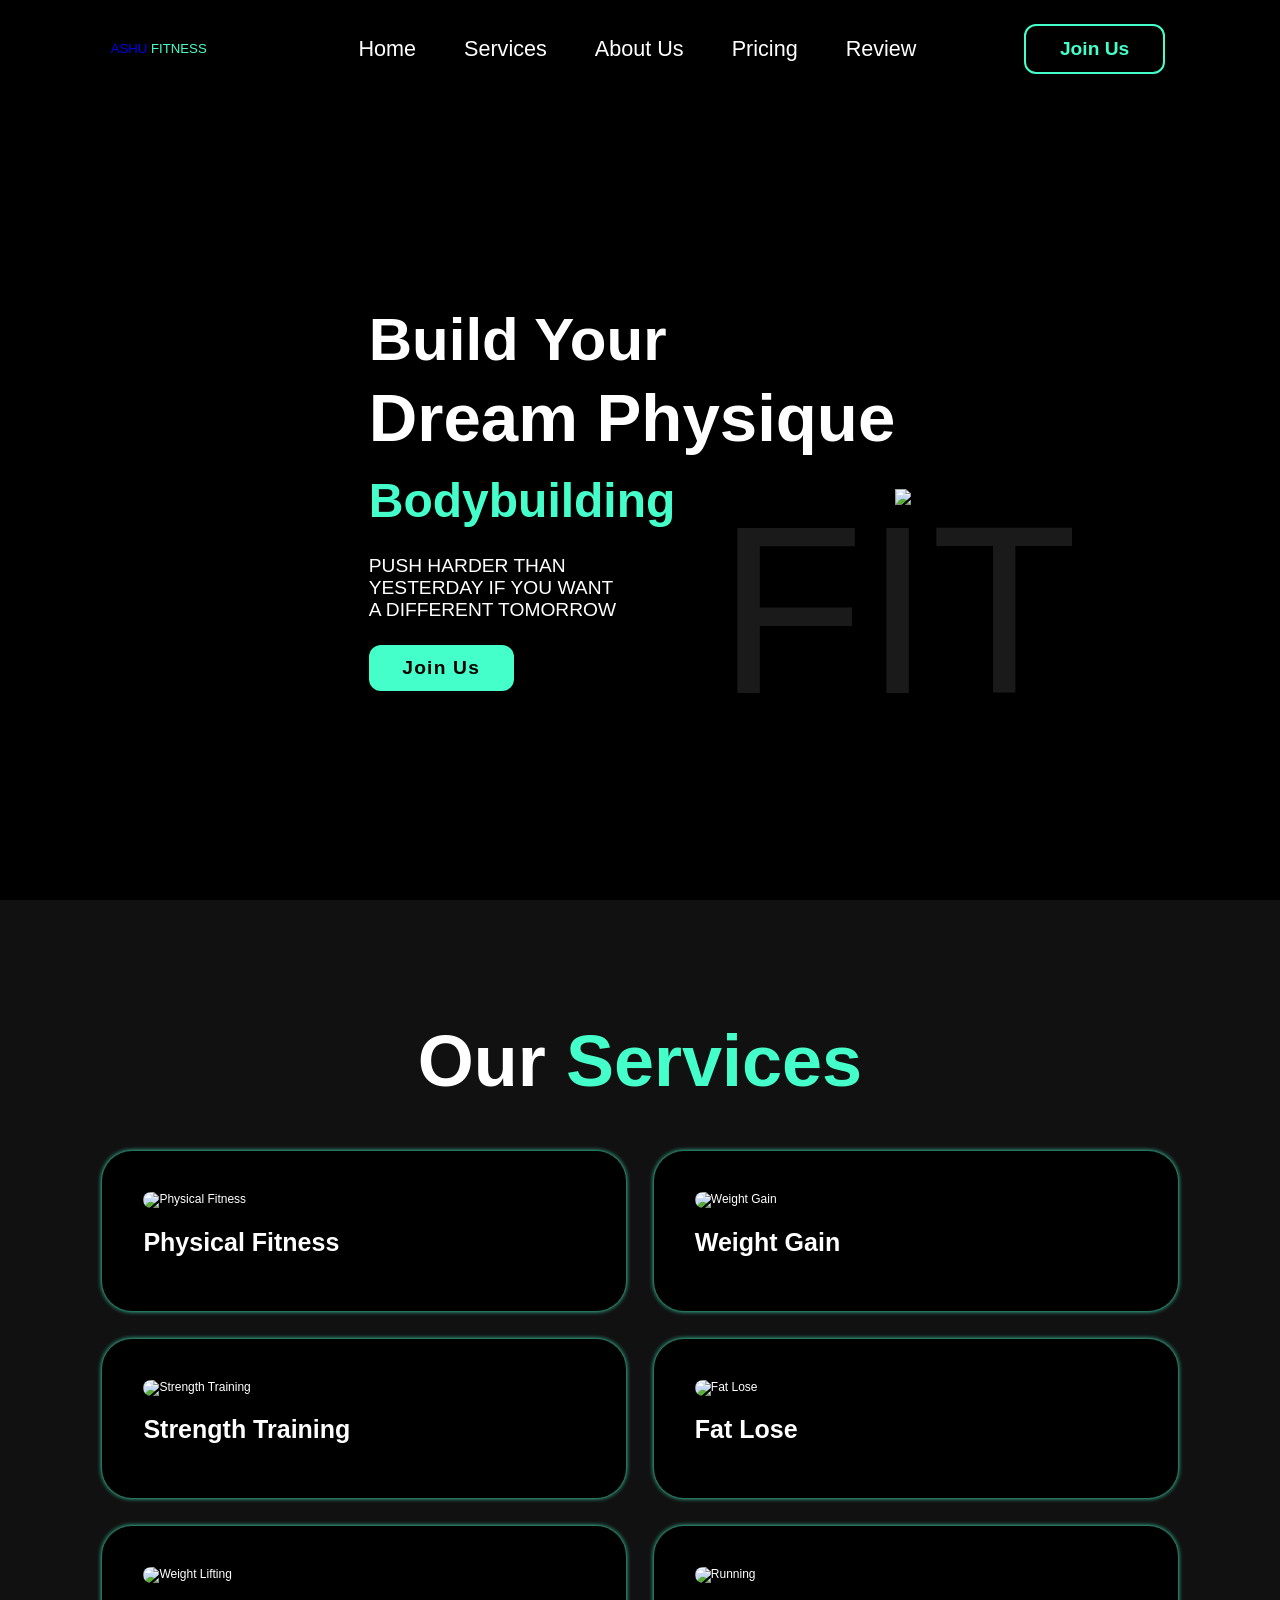
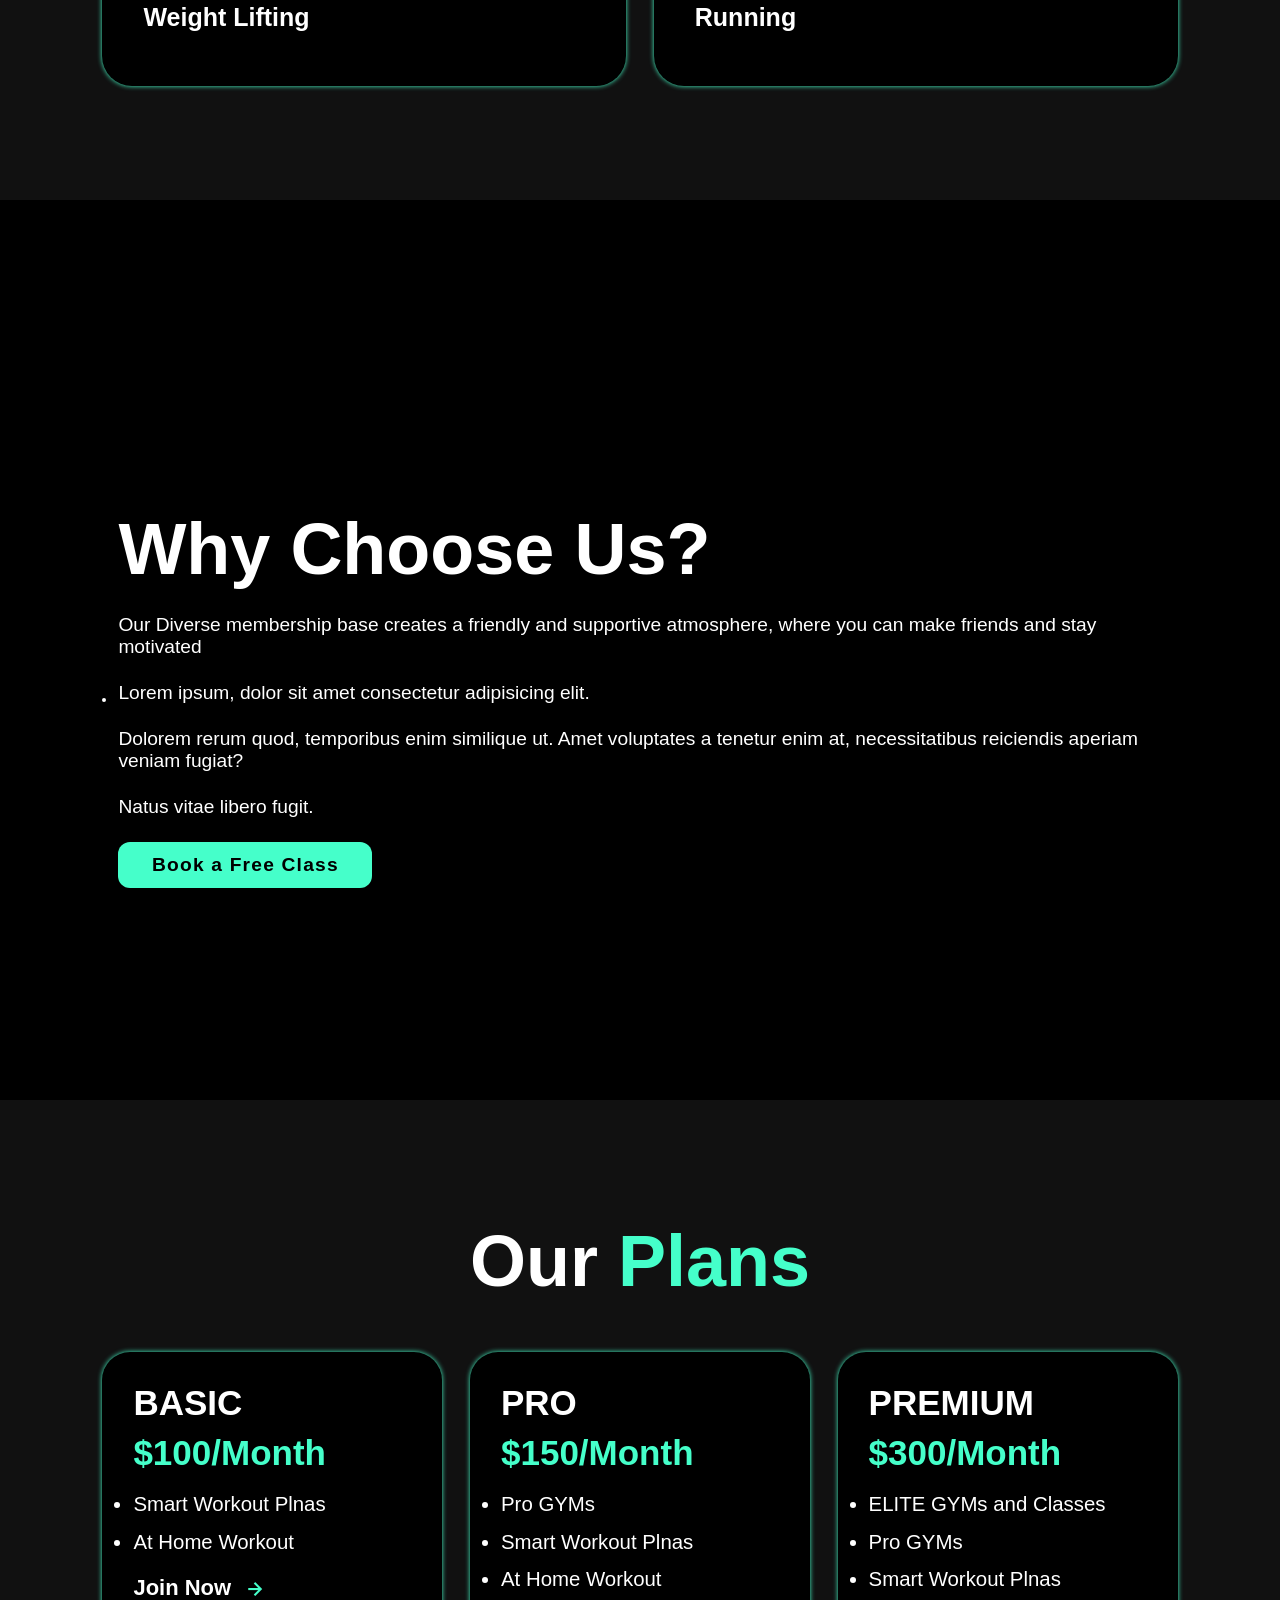
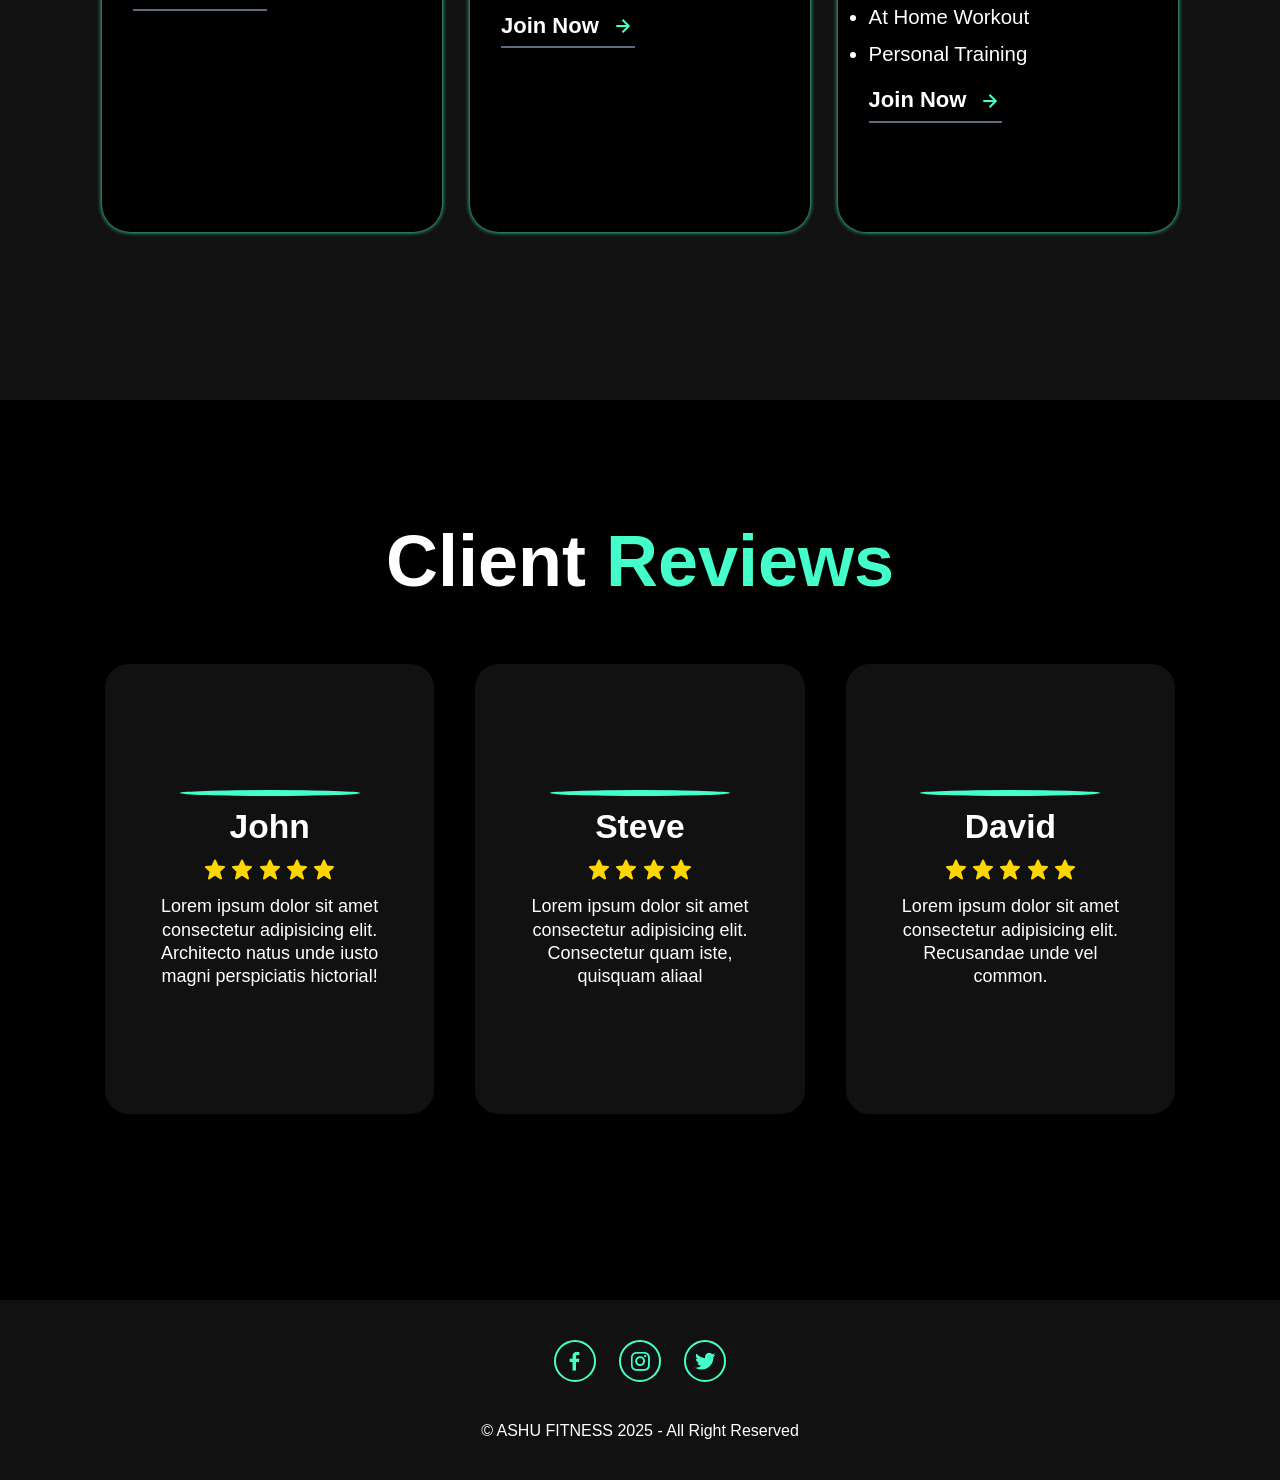
==== index.html @ d411f867 "Add files via upload" ====
<!DOCTYPE html>
<html lang="en">
<head>
  <meta charset="UTF-8">
  <meta name="viewport" content="width=device-width, initial-scale=1.0">
  <link rel="stylesheet" href="https://unpkg.com/aos@next/dist/aos.css" />
  <link href='https://unpkg.com/boxicons@2.1.4/css/boxicons.min.css' rel='stylesheet'>
  <link rel="stylesheet" href="style.css">
  <title>ASHU FITNESS</title>
</head>
<body>
  
    <!-- Header Section Code -->

    <header>

      <a href="home" class="logo">ASHU <span>FITNESS</span></a>

      <div class='bx bx-menu' id="menu-icon"></div>

        <ul class="navbar">
            <li><a href="#home">Home</a></li>
            <li><a href="#services">Services</a></li>
            <li><a href="#about">About Us</a></li>
            <li><a href="plans">Pricing</a></li>
            <li><a href="review">Review</a></li>
              
        </ul>

        <div class="top-btn">
           <a href="#" class="nav-btn">Join Us</a>
        </div>
    </header>

    <!-- Home Section Code-->

    <section class="home" id="home">
        <div class="home-content" data-aos="zoom-in">

            <h3>Build Your</h3>
            <h1>Dream Physique</h1>
            <h3><span class="multiple-text">Bodybuilding</span></h3>

            <p>PUSH HARDER THAN <br>
              YESTERDAY IF YOU WANT <br>
              A DIFFERENT TOMORROW </p>

            <a href="#" class="btn">Join Us</a>

        </div>

        <div class="home-img" data-aos="zoom-in">
          <img src="https://wallpapercave.com/wp/wp2561121.jpg">
        </div>
          
    </section>

    <!--Services Section Code-->

    <section class="services" id="services">
      <h2 class="heading" data-aos="zoom-in-down">Our <span>Services</span></h2>
    
      <div class="services-content" data-aos="zoom-up">
        
        <div class="row">
          <img src="https://hips.hearstapps.com/hmg-prod/images/bare-chested-man-is-working-out-with-dumbells-royalty-free-image-1734455687.pjpeg" alt="Physical Fitness">
          <h4>Physical Fitness</h4>
        </div>
    
        <div class="row">
          <img src="https://cdn.muscleandstrength.com/sites/default/files/field/feature-wide-image/workout/gain_mass_fast_-_1000x500_0.jpg" alt="Weight Gain">
          <h4>Weight Gain</h4>
        </div>

        <div class="row">
          <img src="https://www.ruggedmotorbikejeans.com/cdn/shop/articles/strength-training_large.jpg?v=1730814041" alt="Strength Training">
          <h4>Strength Training</h4>
        </div>
    
        <div class="row">
          <img src="https://hips.hearstapps.com/hmg-prod/images/increasing-back-shoulder-and-arm-strength-royalty-free-image-1660141443.jpg?resize=980:*" alt="Fat Lose">
          <h4>Fat Lose</h4>
        </div>
    
        <div class="row">
          <img src="https://encrypted-tbn0.gstatic.com/images?q=tbn:ANd9GcTGh__Cz9ZplWIttAQU2HhsGGrxpNXq4w3zRg&s" alt="Weight Lifting">
          <h4>Weight Lifting</h4>
        </div>
    
        <div class="row">
          <img src="https://t3.ftcdn.net/jpg/11/17/92/20/240_F_1117922054_onOCKeHMlmUGKUFQ7pZeaUsiX5RfbTon.jpg" alt="Running">
          <h4>Running</h4>
        </div>
    
      </div>

    </section>

    <!--About Section Code-->

    <section class="about" id="about">
        <div class="about-img" data-aos="zoom-down">
            <img src="https://c4.wallpaperflare.com/wallpaper/199/924/33/muscle-muscle-bodybuilding-press-wallpaper-preview.jpg" alt="">
        </div>

        <div class="about-content" data-aos="zoom-in-up">
            <h2 class="heading">Why Choose Us?</h2>

            <p>Our Diverse membership base creates a friendly and supportive atmosphere, where you can make 
              friends and stay motivated</p>
            <p>Lorem ipsum, dolor sit amet consectetur adipisicing elit.</p>
            <p>Dolorem rerum quod, temporibus enim similique ut. Amet voluptates a tenetur enim at, necessitatibus reiciendis aperiam veniam fugiat?</p>
            <p>Natus vitae libero fugit.</p>

            <a href="#" class="btn">Book a Free Class</a>
        </div>
    </section>

    <!--Pricing Section Code-->

    <section class="plans" id="plans">
         <h2 class="heading" data-aos="zoom-down">Our <span>Plans</span></h2>

         <div class="plans-content" data-aos="zoom-up">

            <div class="box">
                <h3>BASIC</h3>
                <h2><span>$100/Month</span></h2>
            <ul>
                  <li>Smart Workout Plnas</li>
                  <li>At Home Workout</li>
            </ul>
              <a href="#">
                  Join Now
                  <i class='bx bx-right-arrow-alt'></i>    
              </a>
             
         </div>

         <div class="box">
          <h3>PRO</h3>
          <h2><span>$150/Month</span></h2>
          <ul>
               <li>Pro GYMs</li>
               <li>Smart Workout Plnas</li>
               <li>At Home Workout</li>
           </ul>
           <a href="#">
               Join Now
               <i class='bx bx-right-arrow-alt'></i>    
           </a>
          
      </div>

      <div class="box">
        <h3>PREMIUM</h3>
        <h2><span>$300/Month</span></h2>
        <ul>
             <li>ELITE GYMs and Classes</li>
             <li>Pro GYMs</li>
             <li>Smart Workout Plnas</li>
             <li>At Home Workout</li>
             <li>Personal Training</li>
         </ul>
         <a href="#">
             Join Now
             <i class='bx bx-right-arrow-alt'></i>    
         </a>
        
    </div>
    </section>

    <!--Review Section Code-->

    <section class="review" id="review">
        <div class="review-box">
            <h2 class="heading" data-aos="zoom-down">Client <span>Reviews</span></h2>

            <div class="wrapper" data-aos="zoom-up">
                <div class="review-item">
                    <img src="https://www.koimoi.com/wp-content/new-galleries/2022/04/john-abrahams-diet-workout-regime-disclosed-001.jpg" alt="">
                    <h2>John</h2>
                    <div class="rating">
                        <i class='bx bxs-star' id="star"></i>
                        <i class='bx bxs-star' id="star"></i>
                        <i class='bx bxs-star' id="star"></i>
                        <i class='bx bxs-star' id="star"></i>
                        <i class='bx bxs-star' id="star"></i>

                    </div>

                    <p>Lorem ipsum dolor sit amet consectetur adipisicing elit. Architecto natus unde iusto magni perspiciatis hictorial!</p>

                  </div>

                      <div class="review-item">
                          <img src="https://i.ytimg.com/vi/c5C5mkGzo8I/maxresdefault.jpg" alt="">
                          <h2>Steve</h2>
                          <div class="rating">
                              <i class='bx bxs-star' id="star"></i>
                              <i class='bx bxs-star' id="star"></i>
                              <i class='bx bxs-star' id="star"></i>
                              <i class='bx bxs-star' id="star"></i>
                          </div>

                          <p>Lorem ipsum dolor sit amet consectetur adipisicing elit. Consectetur quam iste, quisquam aliaal</p>
                          
                      </div>
                        <div class="review-item">
                            <img src="https://i.ytimg.com/vi/xrQthnVpQKM/maxresdefault.jpg" alt="">
                            <h2>David</h2>
                            <div class="rating">
                                <i class='bx bxs-star' id="star"></i>
                                <i class='bx bxs-star' id="star"></i>
                                <i class='bx bxs-star' id="star"></i>
                                <i class='bx bxs-star' id="star"></i>
                                <i class='bx bxs-star' id="star"></i>
                            </div>

                            <p>Lorem ipsum dolor sit amet consectetur adipisicing elit. Recusandae unde vel common.</p>

            </div>

        </div>

    </section>

    <!--Footer Section Code-->

    <footer class="footer">
         <div class="social">
             <a href="#"><i class='bx bxl-facebook'></i></a>
             <a href="#"><i class='bx bxl-instagram'></i></a>
             <a href="#"><i class='bx bxl-twitter'></i></a>
         </div>

         <p class="copyright">
             &copy; ASHU FITNESS 2025 - All Right Reserved
         </p>
    </footer>

    <script src="https://unpkg.com/aos@next/dist/aos.js"></script>
    <script>
      AOS.init({
        offset: 300,
        duration: 1400,
      });
    </script>
    <script src="https://unpkg.com/typed.js@2.1.0/dist/typed.umd.js"></script>
    <script src="script.js"></script>
 


      
      </div>

    </section>
 
  </body>
 
</html>
---- style.css ----
* {
    margin: 0;
    padding: 0;
    box-sizing: border-box;
    text-decoration: none;
    list-style: none;
    border: none;
    outline: none;
    scroll-behavior: smooth;
    font-family: -apple-system, sans-serif;
}

:root {
    --bg-color: #000;
    --snd-bg-color: #111;
    --text-color: #fff;
    --main-color: #45ffca;
}

html {
    font-size: 75%;
    overflow-x: hidden;
}

body{
    background: var(--bg-color);
    color: var(--text-color);
}

section {
    min-height: 100vh;
    padding: 10rem 8% 2rem;

}

/* Header Section Code */

header {
    position: fixed;
    width: 100%;
    top: 0;
    right: 0;
    z-index: 1000%;
    display: flex;
    justify-content: space-between;
    align-items: center;
    padding: 2rem 9%;
    background: rgba(0, 0, 0, 0.5);
    backdrop-filter: blur(10px);
    transition: all 0.5s ease;
}

.logo:hover {
    font-size: 3rem;
    color: var(--text-color);
    font-weight: 800;
    cursor: pointer;
    transition: 0.3s ease-in-out;
}

.logo {
    transform: scale(1.1);
}

span {
    color: var(--main-color);
}

.navbar {
    display: flex;
}

.navbar a {
    font-size: 1.8rem;
    font-weight: 500;
    color: var(--text-color);
    margin-left: 4rem;
    transition: all 0.5s ease;
    border-bottom: 3px solid transparent;
}

.navbar a:hover,
.navbar a.active {
    color: var(--main-color);
    border-bottom: 3px solid var(--main-color);
}
.nav-btn {
    display: inline-block;
    padding: 1rem 2.8rem;
    background: transparent;
    color: var(--main-color);
    border: 2px solid var(--main-color);
    border-radius: 1rem;
    font-size: 1.6rem;
    font-weight: 600;
    transition: all 0.5s ease;
}

.nav-btn:hover {
    background: var(--main-color);
    color: var(--text-color);
    box-shadow: 0 0 18px var(--main-color);
}

#menu-icon {
    font-size: 3.6rem;
    color: var(--main-color);
    cursor: pointer;
    display: none;
}

/* Home Section Code */

.home {
    display: flex;
    justify-content: center;
    align-items: center;
}

.home-content h3 {
    font-size: 5rem;
    font-weight: 700;
}

.home-content span {
    font-size: 4rem;
    font-weight: 550;
}

span {
    color: var(--main-color);
}

.home-content h1 {
    font-size: 5.6rem;
    font-weight: 700;
    line-height: 1.3;
}

.home-img img {
    width: 65vw;
}


.home-img::before {
    content: 'FIT';
    position: absolute;
    top: 10%;
    left: 15%;
    transform: translateX(-50%);
    font-size: 20rem;
    font-weight: 400;
    line-height: 20rem;
    color: var(--text-color);
    opacity: 0.1;
    z-index: -1;
}

.home-content p {
    font-size: 1.6rem;
    margin-bottom: 2rem;
    margin-top: 2rem;
}

.btn {
    display: inline-block;
    padding: 1rem 2.8rem;
    background: var(--main-color);
    border-radius: 1rem;
    box-shadow: none;
    font-size: 1.6rem;
    color: var(--bg-color);
    letter-spacing: 0.1rem;
    font-weight: 600;
    transition: 0.5s ease;
}

.btn:hover {
    color: var(--text-color);
    box-shadow: 0 0 1.6rem var(--main-color);
}

/* Services Section Code */

.services {
    background: var(--snd-bg-color);
}

.heading {
    text-align: center;
    font-size: 6rem;
}

.services-content {
    display: grid;
    grid-template-columns: repeat(auto-fit, minmax(350px, auto));
    align-items: center;
    gap: 2.3rem;
    margin-top: 4.1rem;
}

.row {
    background: var(--bg-color);
    border-radius: 30px;
    border: 1px solid transparent;
    box-shadow: 0 0 5px var(--main-color);
    padding: 40px;
    transition: all 0.5s ease;
}

.row img {
    height: auto;
    width: 110%;
    border-radius: 30px;
    margin-bottom: 1.4rem;
}

.row h4 {
    font-size: 25px;
    font-weight: 700;
    margin-bottom: 10px;
    line-height: 1.4;
}

.row:hover {
    border: 1px solid var(--main-color);
    transform: translate(-5px) scale(1.04);
    cursor: pointer;
}

/* About Section Code */

.about {
    display: flex;
    justify-content: center;
    align-items: center;
    gap: 1rem;
}

.about-img img {
    width: 50vw;
    border: 2px solid var(--text-color);
    border-radius: 1rem;
}

.about-img img:hover {
    transform: scale(1.01);
    border: 2px solid var(--main-color);
}

.about-content.heading {
    text-align: center;
    font-size: 4.5rem;
}

.about-content {
    padding: 0,3rem;
}

.about-content h2 { 
    text-align: left;
    line-height: 1,2;
}

.about-content p {
    font-size: 1.6rem;
    margin: 2rem 0 2rem;
}

/* Pricing Section Code */

.plans {
    background: var(--snd-bg-color);
}

.plans-content {
    display: grid;
    grid-template-columns: repeat(auto-fit, minmax(300px, auto));
    align-items: center;
    gap: 2.3rem;
    margin-top: 4.2rem;
}

.box {
    padding: 30px 30px 50px 30px;
    height: 40rem;
    background: var(--bg-color);
    border-radius: 28px;
    border: 1px solid transparent;
    box-shadow: 0 0 5px var(--main-color);
    transition: all 0.5s ease;
    cursor: pointer;
}

.box h3 {
    font-size: 35px;
    font-weight: 700;
    margin-bottom: 10px;
}

.box h2 {
    font-size: 35px;
    font-weight: 700;
    margin-bottom: 20px;
}

.box ul li {
    list-style: disc;
    font-size: 1.7rem;
    padding-bottom: 1.2rem;
}

.box a {
    display: inline-block;
    font-size: 22px;
    line-height: 1.2em;
    font-weight: 700;
    padding: 7px 0;
    color: var(--text-color);
    border-bottom: 2px solid #5d6c83;
    transition: all 0.5s ease;
}

.box i {
    vertical-align: middle;
    font-size: 25px;
    color: var(--main-color);
    margin-left: 5px;
}

.box a:hover {
    border-bottom: 2px solid var(--main-color);
}

.box:hover {
    border: 1px solid var(--main-color);
    transform: translateY(-5px) scale(1.03);
}

/* Review Section Code */

.review {
    background: var(--bg-color);
}

.review-box {
    background-size: cover;
    display: flex;
    justify-content: center;
    align-items: center;
    flex-direction: column;
}

.review .heading {
    margin-bottom: 5rem;
}

.review-box img {
    width: 15rem;
    border-radius: 50%;
    border: 3px solid var(--main-color);
}

.wrapper {
    display: grid;
    grid-template-columns: repeat(3, 1fr);
    gap: 3rem;
}

.review-item {
    min-height: 450px;
    min-width: 280px;
    background: var(--snd-bg-color);
    border: 3px solid rgba(238, 238, 238 0.3);
    border-radius: 2rem;
    margin: 0.2rem;
    padding: 30px 40px;
    cursor: pointer;
    display: flex;
    flex-direction: column;
    justify-content: center;
    align-items: center;
    gap: 1rem;
    color: #fff;
    transition: 0.5s ease-in-out;
}

.review-item:hover {
    border: 3px solid var(--main-color);
    transform: translateY(-5px) scale(1.03);
}

.review-item h2 {
    font-size: 2.8rem;
}

.review-item p {
    font-size: 1.5rem;
    line-height: 1.3;
    text-align: center;
}

#star {
    color: gold;
    font-size: 2rem;
}

/* Footer Section Code */

.footer {
    position: relative;
    bottom: 0;
    width: 100%;
    padding: 40px 0; 
    background: var(--snd-bg-color);
}

.footer .social {
    text-align: center;
    padding-bottom: 20px;
    color: var(--main-color);
}

.footer .social a {
    font-size: 25px;
    color: var(--main-color);
    border: 2px solid var(--main-color);
    width: 42px;
    height: 42px;
    line-height: 42px;
    display: inline-block;
    text-align: center;
    border-radius: 50%;
    margin: 0 10px;
    transition: 0.5s ease-in-out;
}

.footer .social a:hover {
    transform: scale(1.2) translateY(-10px);
    background: var(--main-color);
    color: #131313;
    box-shadow: 0 0 25px var(--main-color);
}

.footer .copyright {
    margin-top: 20px;
    text-align: center;
    font-size: 16px;
    color: var(--text-color);
}

/* ScrollBar Design */

::-webkit-scrollbar {
    width: 15px;
}

::-webkit-scrollbar-thumb {
    background: var(--main-color);
    width: 50px;
}

/* Responsive Design Code */

@media (max-width:1200px) {
    html{
        font-size: 55%;

    }
}

@media (max-width:991px) {
    #menu-icon {
        display: block;
    }


    .navbar {
        position: absolute;
        top: 100%;
        right: -100%;
        width: 255px;
        min-height: 100vh;
        display: flex;
        flex-direction: column;
        background: var(--bg-color);
        transition: all 0.5s ease;
    }

    .navbar a {
        display: block;
        padding: 17px;
        font-size: 22px;
    }

    .navbar.active {
        right: 0;
    }

    header {
        padding: 2rem 3%;
    }

    section {
        padding: 10rem 3%;
    }

    .services {
        padding: 7rem;
    }

    .absolute-content {
         margin-top: 2rem;
         text-align: center;
         font-size: 5rem;
    }

    .review .wrapper {
        grid-template-columns: repeat(1.1fr);
    }

    .footer {
        padding: 40px 0;
    }
}

@media (max-width:786px) {
    .home {
        flex-direction: column;
    }
    .home-content h3 {
        font-size: 4.5rem;
        margin-top: 1.5rem;
    }
    .home-content h1 {
        font-size: 5rem;
        margin-top: 1.5rem;
    } 
    .home-content {
        order: 2;
    }
    .home-img img {
        width: 70vw;
        margin-top: 4rem;
    }
    .about {
        flex-direction: column;
    }
    .about-img img {
        width: 70vw;
        margin-top: 4rem;
    }
    .about-content {
        text-align: center;
    }
    .about-content h2 {
        text-align: center;
    }
    .services h2 {
        margin-bottom: 3rem;
    }
}

@media (max-width:617px) {
    .home-img img {
        width: 80vw;
        margin-top: 4rem;
    }
    .about-img img {
        width: 70vw;
        margin-top: 4rem;
    }
}

@media (max-width:450px) {
    html {
        font-size: 50%;
    }
}
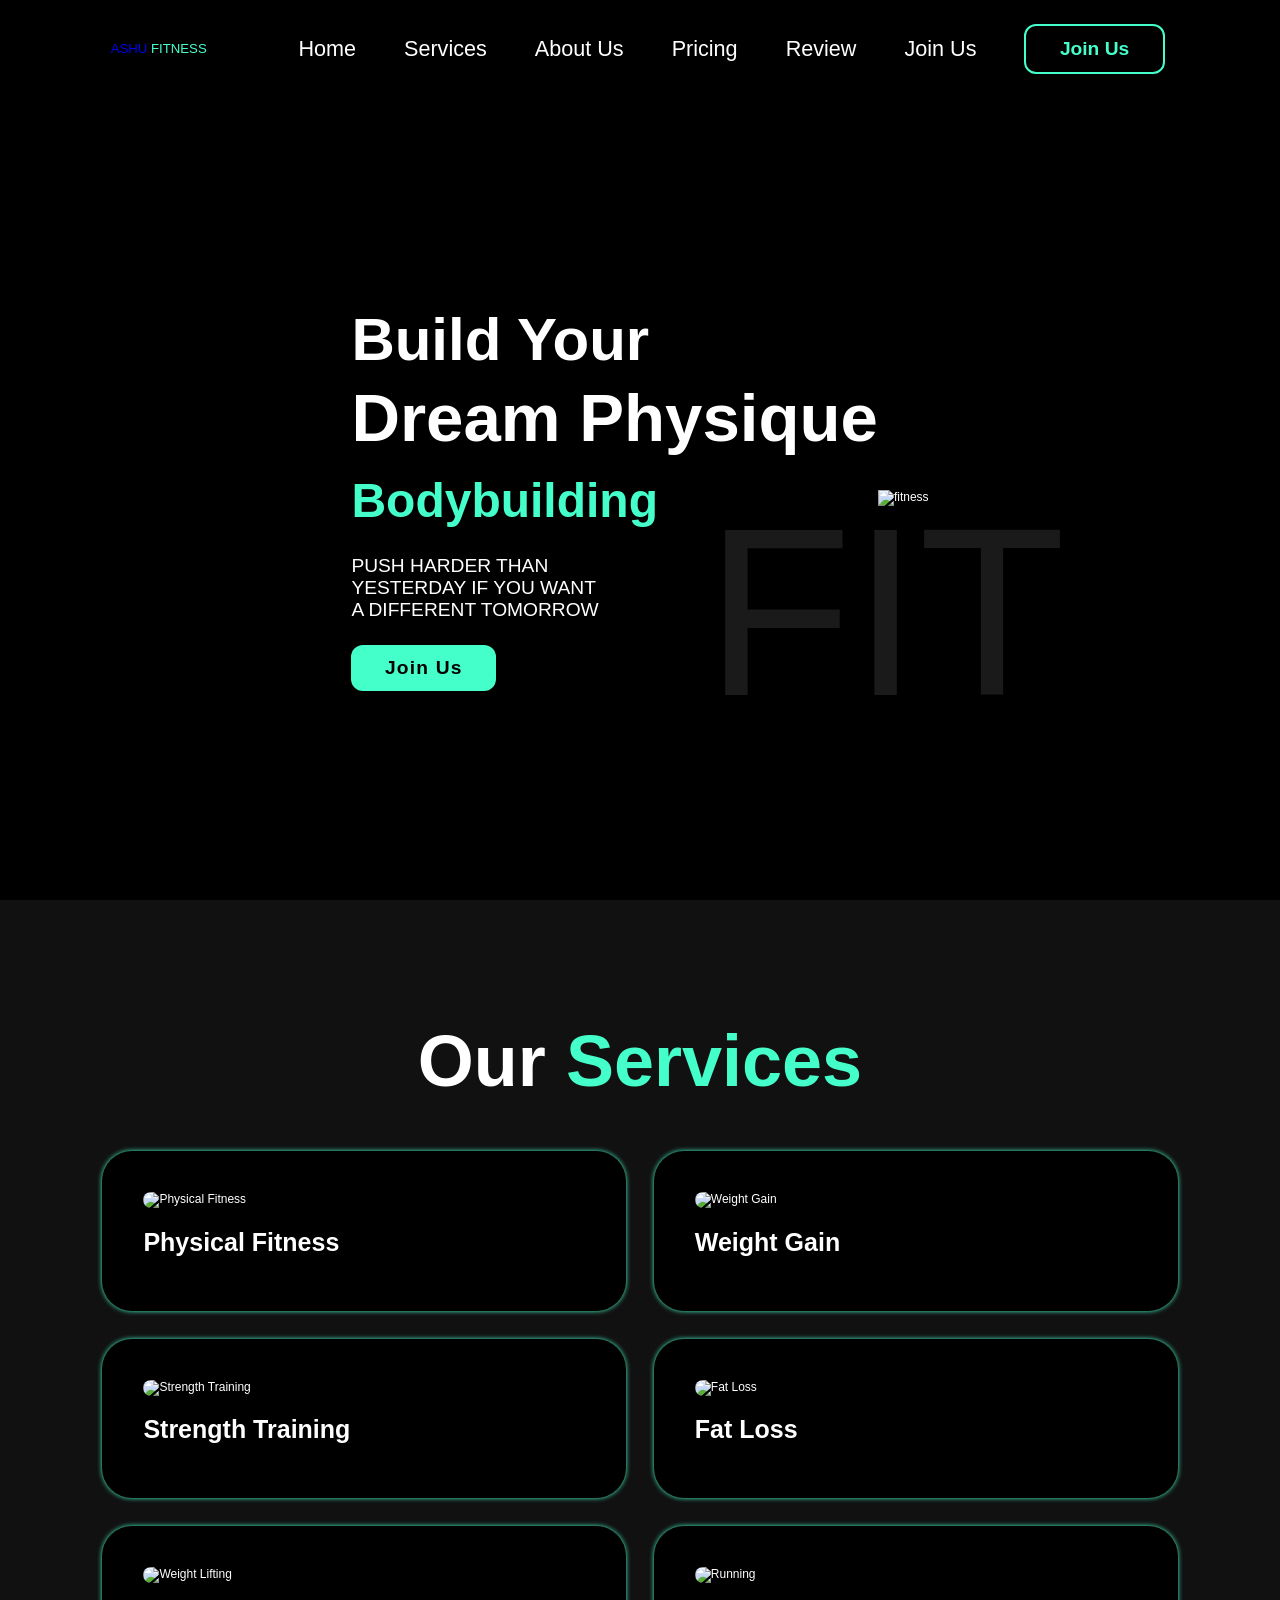
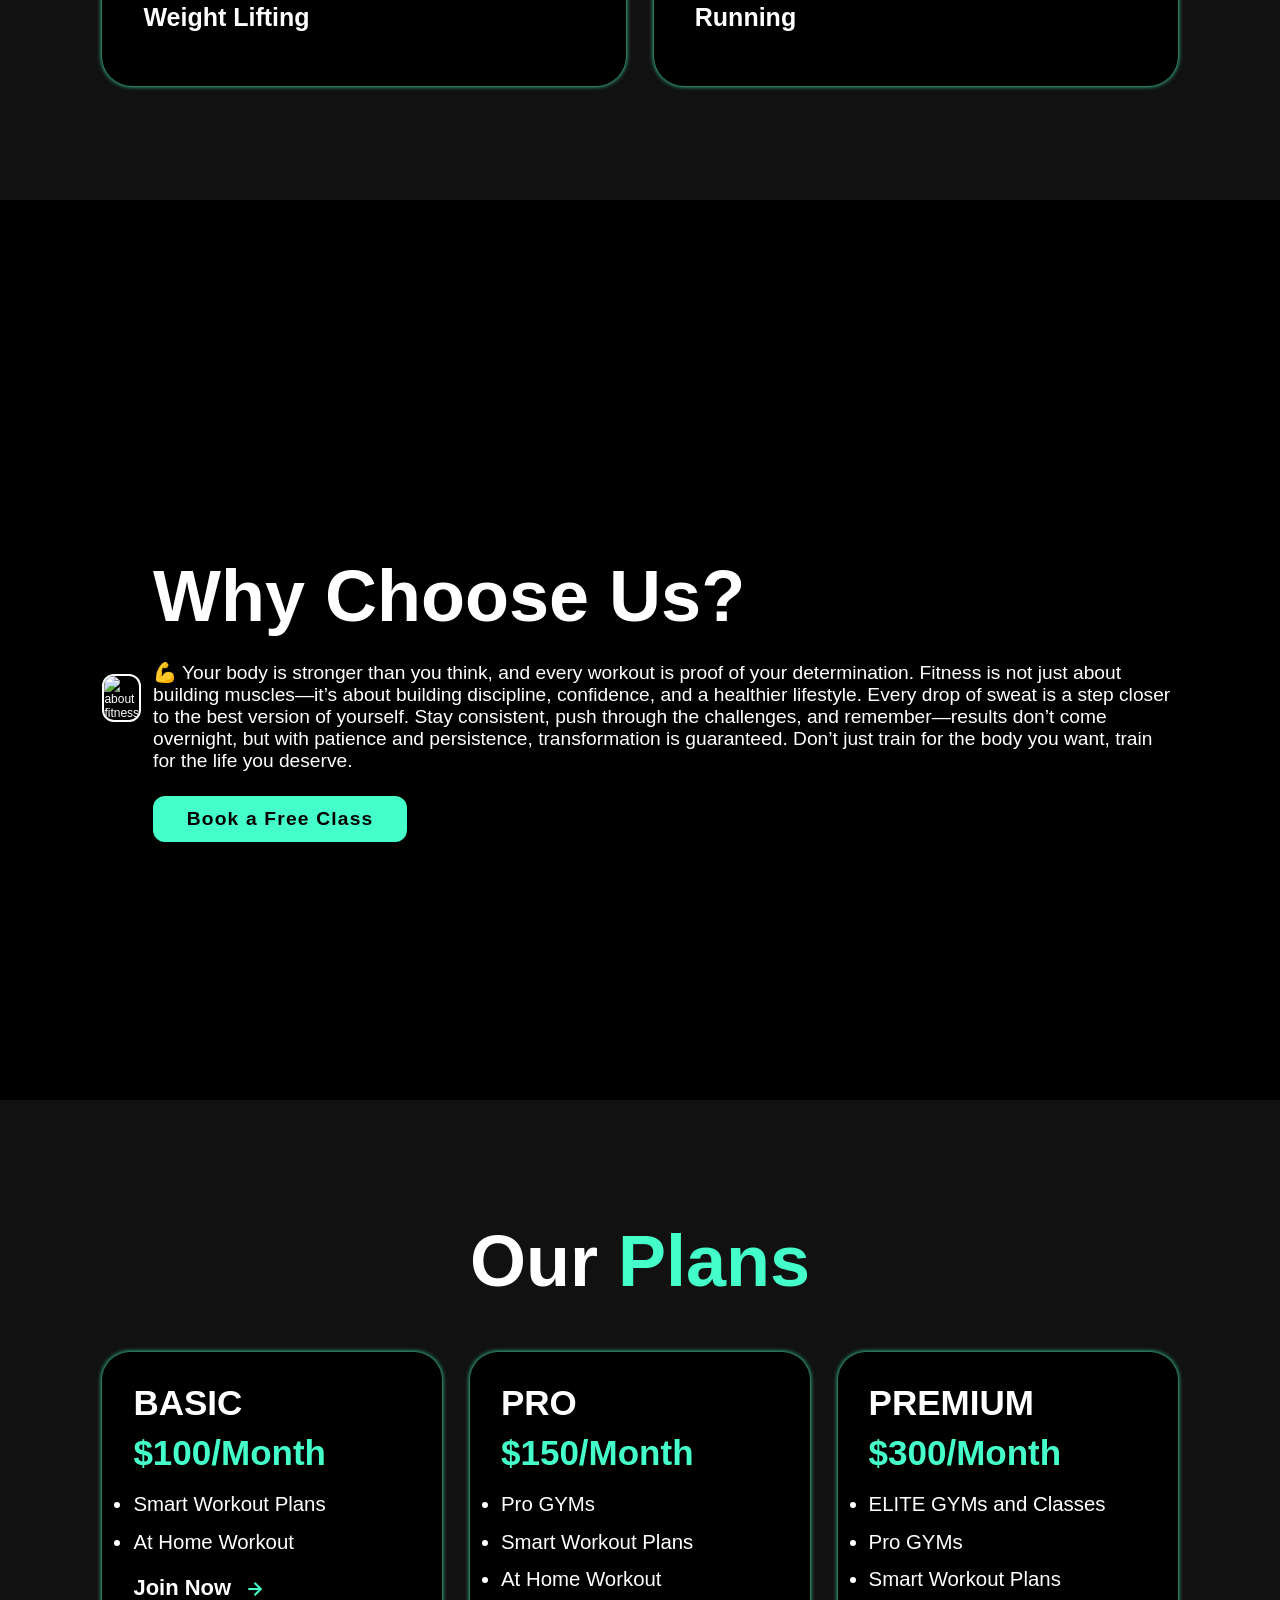
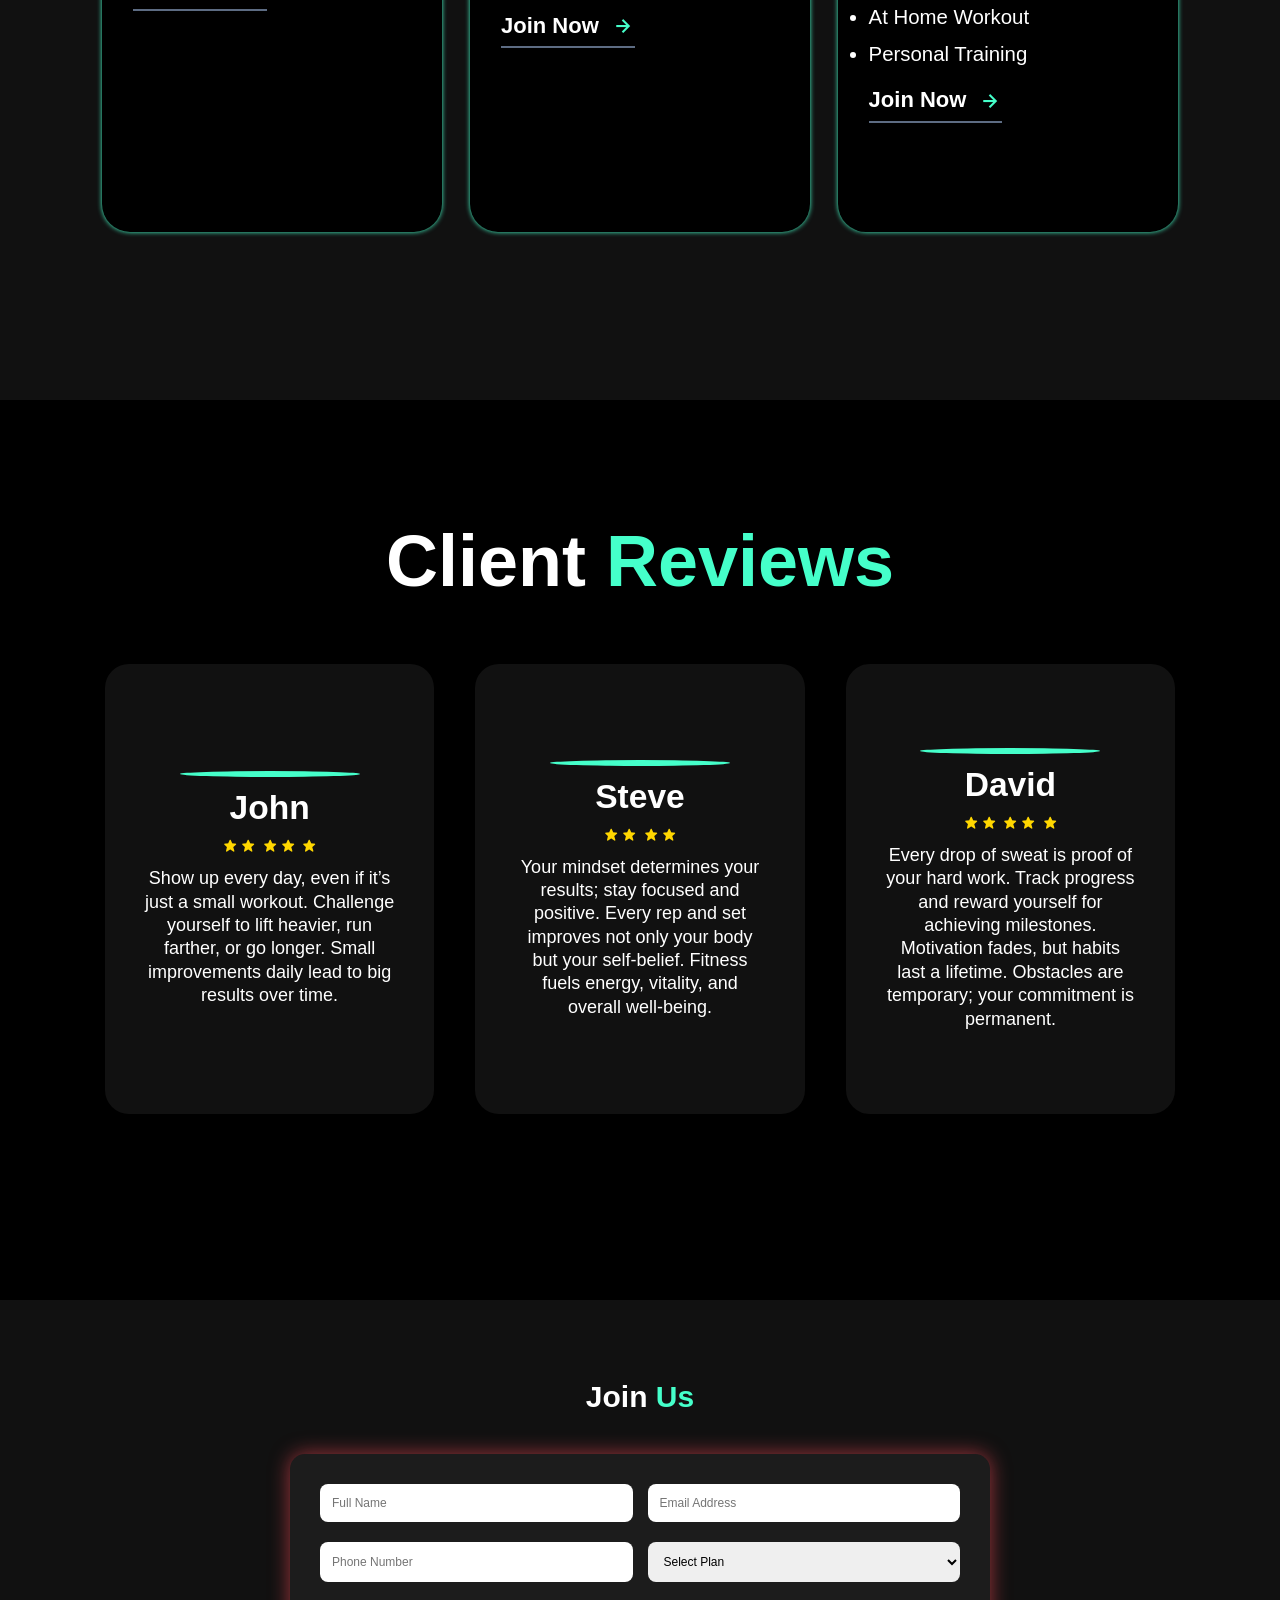
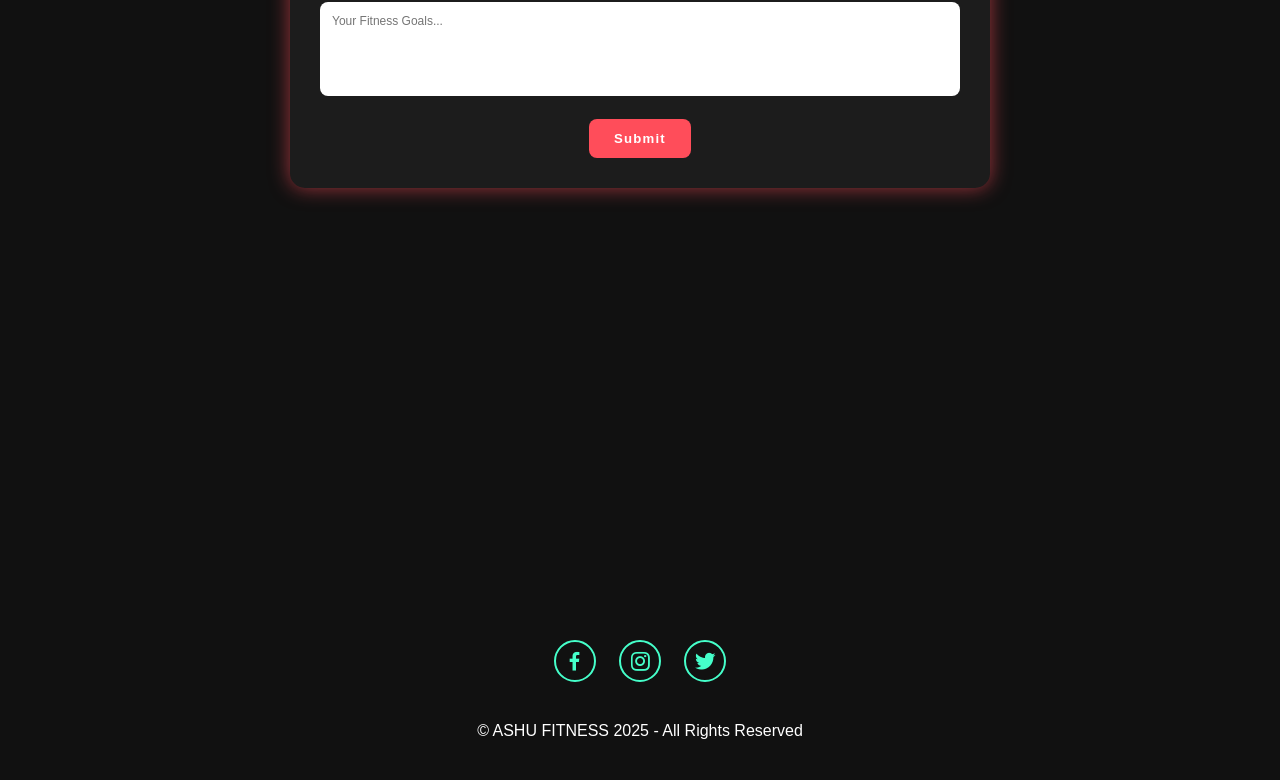
==== commit 197fe764: "Add files via upload" ====
--- a/index.html
+++ b/index.html
@@ -1,5 +1,6 @@
 <!DOCTYPE html>
 <html lang="en">
+
 <head>
   <meta charset="UTF-8">
   <meta name="viewport" content="width=device-width, initial-scale=1.0">
@@ -7,255 +8,243 @@
   <link href='https://unpkg.com/boxicons@2.1.4/css/boxicons.min.css' rel='stylesheet'>
   <link rel="stylesheet" href="style.css">
   <title>ASHU FITNESS</title>
+  <style>
+    /* ⭐ Star Color Change */
+    .review .rating i {
+      color: #FFD700;
+      /* Gold color for stars */
+      font-size: 1.2rem;
+      margin: 0 2px;
+    }
+  </style>
 </head>
+
 <body>
-  
-    <!-- Header Section Code -->
-
-    <header>
-
-      <a href="home" class="logo">ASHU <span>FITNESS</span></a>
-
-      <div class='bx bx-menu' id="menu-icon"></div>
-
-        <ul class="navbar">
-            <li><a href="#home">Home</a></li>
-            <li><a href="#services">Services</a></li>
-            <li><a href="#about">About Us</a></li>
-            <li><a href="plans">Pricing</a></li>
-            <li><a href="review">Review</a></li>
-              
+
+  <!-- Header Section -->
+  <header>
+    <a href="home" class="logo">ASHU <span>FITNESS</span></a>
+    <div class='bx bx-menu' id="menu-icon"></div>
+    <ul class="navbar">
+      <li><a href="#home">Home</a></li>
+      <li><a href="#services">Services</a></li>
+      <li><a href="#about">About Us</a></li>
+      <li><a href="#plans">Pricing</a></li>
+      <li><a href="#review">Review</a></li>
+      <li><a href="#join">Join Us</a></li>
+    </ul>
+    <div class="top-btn">
+      <a href="#join" class="nav-btn">Join Us</a>
+    </div>
+  </header>
+
+  <!-- Home Section -->
+  <section class="home" id="home">
+    <div class="home-content" data-aos="zoom-in">
+      <h3>Build Your</h3>
+      <h1>Dream Physique</h1>
+      <h3><span class="multiple-text">Bodybuilding</span></h3>
+      <p>PUSH HARDER THAN <br> YESTERDAY IF YOU WANT <br> A DIFFERENT TOMORROW </p>
+      <a href="#join" class="btn">Join Us</a>
+    </div>
+    <div class="home-img" data-aos="zoom-in">
+      <img src="https://wallpapercave.com/wp/wp2561121.jpg" alt="fitness">
+    </div>
+  </section>
+
+  <!-- Services Section -->
+  <section class="services" id="services">
+    <h2 class="heading" data-aos="zoom-down" data-aos="zoom-up">Our <span>Services</span></h2>
+    <div class="services-content" data-aos="zoom-up">
+      <div class="row">
+        <img
+          src="https://hips.hearstapps.com/hmg-prod/images/bare-chested-man-is-working-out-with-dumbells-royalty-free-image-1734455687.pjpeg"
+          alt="Physical Fitness">
+        <h4>Physical Fitness</h4>
+      </div>
+      <div class="row">
+        <img
+          src="https://cdn.muscleandstrength.com/sites/default/files/field/feature-wide-image/workout/gain_mass_fast_-_1000x500_0.jpg"
+          alt="Weight Gain">
+        <h4>Weight Gain</h4>
+      </div>
+      <div class="row">
+        <img src="https://www.ruggedmotorbikejeans.com/cdn/shop/articles/strength-training_large.jpg?v=1730814041"
+          alt="Strength Training">
+        <h4>Strength Training</h4>
+      </div>
+      <div class="row">
+        <img
+          src="https://hips.hearstapps.com/hmg-prod/images/increasing-back-shoulder-and-arm-strength-royalty-free-image-1660141443.jpg?resize=980:*"
+          alt="Fat Loss">
+        <h4>Fat Loss</h4>
+      </div>
+      <div class="row">
+        <img src="https://encrypted-tbn0.gstatic.com/images?q=tbn:ANd9GcTGh__Cz9ZplWIttAQU2HhsGGrxpNXq4w3zRg&s"
+          alt="Weight Lifting">
+        <h4>Weight Lifting</h4>
+      </div>
+      <div class="row">
+        <img src="https://t3.ftcdn.net/jpg/11/17/92/20/240_F_1117922054_onOCKeHMlmUGKUFQ7pZeaUsiX5RfbTon.jpg"
+          alt="Running">
+        <h4>Running</h4>
+      </div>
+    </div>
+  </section>
+
+  <!-- About Section -->
+  <section class="about" id="about">
+    <div class="about-img" data-aos="zoom-down">
+      <img
+        src="https://c4.wallpaperflare.com/wallpaper/199/924/33/muscle-muscle-bodybuilding-press-wallpaper-preview.jpg"
+        alt="about fitness">
+    </div>
+    <div class="about-content" data-aos="zoom-in-up">
+      <h2 class="heading" data-aos="zoom-down" data-aos="zoom-up">Why Choose Us?</h2>
+      <p>💪 Your body is stronger than you think, and every workout is proof of your determination.
+        Fitness is not just about building muscles—it’s about building discipline, confidence, and a healthier
+        lifestyle.
+        Every drop of sweat is a step closer to the best version of yourself. Stay consistent, push through the
+        challenges,
+        and remember—results don’t come overnight, but with patience and persistence, transformation is guaranteed.
+        Don’t just train for the body you want, train for the life you deserve.</p>
+      <a href="#join" class="btn">Book a Free Class</a>
+    </div>
+  </section>
+
+  <!-- Pricing Section -->
+  <section class="plans" id="plans">
+    <h2 class="heading" data-aos="zoom-down" data-aos="zoom-up">Our <span>Plans</span></h2>
+    <div class="plans-content" data-aos="zoom-up">
+      <div class="box">
+        <h3>BASIC</h3>
+        <h2><span>$100/Month</span></h2>
+        <ul>
+          <li>Smart Workout Plans</li>
+          <li>At Home Workout</li>
         </ul>
-
-        <div class="top-btn">
-           <a href="#" class="nav-btn">Join Us</a>
-        </div>
-    </header>
-
-    <!-- Home Section Code-->
-
-    <section class="home" id="home">
-        <div class="home-content" data-aos="zoom-in">
-
-            <h3>Build Your</h3>
-            <h1>Dream Physique</h1>
-            <h3><span class="multiple-text">Bodybuilding</span></h3>
-
-            <p>PUSH HARDER THAN <br>
-              YESTERDAY IF YOU WANT <br>
-              A DIFFERENT TOMORROW </p>
-
-            <a href="#" class="btn">Join Us</a>
-
-        </div>
-
-        <div class="home-img" data-aos="zoom-in">
-          <img src="https://wallpapercave.com/wp/wp2561121.jpg">
-        </div>
-          
-    </section>
-
-    <!--Services Section Code-->
-
-    <section class="services" id="services">
-      <h2 class="heading" data-aos="zoom-in-down">Our <span>Services</span></h2>
-    
-      <div class="services-content" data-aos="zoom-up">
-        
-        <div class="row">
-          <img src="https://hips.hearstapps.com/hmg-prod/images/bare-chested-man-is-working-out-with-dumbells-royalty-free-image-1734455687.pjpeg" alt="Physical Fitness">
-          <h4>Physical Fitness</h4>
-        </div>
-    
-        <div class="row">
-          <img src="https://cdn.muscleandstrength.com/sites/default/files/field/feature-wide-image/workout/gain_mass_fast_-_1000x500_0.jpg" alt="Weight Gain">
-          <h4>Weight Gain</h4>
-        </div>
-
-        <div class="row">
-          <img src="https://www.ruggedmotorbikejeans.com/cdn/shop/articles/strength-training_large.jpg?v=1730814041" alt="Strength Training">
-          <h4>Strength Training</h4>
-        </div>
-    
-        <div class="row">
-          <img src="https://hips.hearstapps.com/hmg-prod/images/increasing-back-shoulder-and-arm-strength-royalty-free-image-1660141443.jpg?resize=980:*" alt="Fat Lose">
-          <h4>Fat Lose</h4>
-        </div>
-    
-        <div class="row">
-          <img src="https://encrypted-tbn0.gstatic.com/images?q=tbn:ANd9GcTGh__Cz9ZplWIttAQU2HhsGGrxpNXq4w3zRg&s" alt="Weight Lifting">
-          <h4>Weight Lifting</h4>
-        </div>
-    
-        <div class="row">
-          <img src="https://t3.ftcdn.net/jpg/11/17/92/20/240_F_1117922054_onOCKeHMlmUGKUFQ7pZeaUsiX5RfbTon.jpg" alt="Running">
-          <h4>Running</h4>
-        </div>
-    
-      </div>
-
-    </section>
-
-    <!--About Section Code-->
-
-    <section class="about" id="about">
-        <div class="about-img" data-aos="zoom-down">
-            <img src="https://c4.wallpaperflare.com/wallpaper/199/924/33/muscle-muscle-bodybuilding-press-wallpaper-preview.jpg" alt="">
-        </div>
-
-        <div class="about-content" data-aos="zoom-in-up">
-            <h2 class="heading">Why Choose Us?</h2>
-
-            <p>Our Diverse membership base creates a friendly and supportive atmosphere, where you can make 
-              friends and stay motivated</p>
-            <p>Lorem ipsum, dolor sit amet consectetur adipisicing elit.</p>
-            <p>Dolorem rerum quod, temporibus enim similique ut. Amet voluptates a tenetur enim at, necessitatibus reiciendis aperiam veniam fugiat?</p>
-            <p>Natus vitae libero fugit.</p>
-
-            <a href="#" class="btn">Book a Free Class</a>
-        </div>
-    </section>
-
-    <!--Pricing Section Code-->
-
-    <section class="plans" id="plans">
-         <h2 class="heading" data-aos="zoom-down">Our <span>Plans</span></h2>
-
-         <div class="plans-content" data-aos="zoom-up">
-
-            <div class="box">
-                <h3>BASIC</h3>
-                <h2><span>$100/Month</span></h2>
-            <ul>
-                  <li>Smart Workout Plnas</li>
-                  <li>At Home Workout</li>
-            </ul>
-              <a href="#">
-                  Join Now
-                  <i class='bx bx-right-arrow-alt'></i>    
-              </a>
-             
-         </div>
-
-         <div class="box">
-          <h3>PRO</h3>
-          <h2><span>$150/Month</span></h2>
-          <ul>
-               <li>Pro GYMs</li>
-               <li>Smart Workout Plnas</li>
-               <li>At Home Workout</li>
-           </ul>
-           <a href="#">
-               Join Now
-               <i class='bx bx-right-arrow-alt'></i>    
-           </a>
-          
-      </div>
-
+        <a href="#join">Join Now <i class='bx bx-right-arrow-alt'></i></a>
+      </div>
+      <div class="box">
+        <h3>PRO</h3>
+        <h2><span>$150/Month</span></h2>
+        <ul>
+          <li>Pro GYMs</li>
+          <li>Smart Workout Plans</li>
+          <li>At Home Workout</li>
+        </ul>
+        <a href="#join">Join Now <i class='bx bx-right-arrow-alt'></i></a>
+      </div>
       <div class="box">
         <h3>PREMIUM</h3>
         <h2><span>$300/Month</span></h2>
         <ul>
-             <li>ELITE GYMs and Classes</li>
-             <li>Pro GYMs</li>
-             <li>Smart Workout Plnas</li>
-             <li>At Home Workout</li>
-             <li>Personal Training</li>
-         </ul>
-         <a href="#">
-             Join Now
-             <i class='bx bx-right-arrow-alt'></i>    
-         </a>
-        
-    </div>
-    </section>
-
-    <!--Review Section Code-->
-
-    <section class="review" id="review">
-        <div class="review-box">
-            <h2 class="heading" data-aos="zoom-down">Client <span>Reviews</span></h2>
-
-            <div class="wrapper" data-aos="zoom-up">
-                <div class="review-item">
-                    <img src="https://www.koimoi.com/wp-content/new-galleries/2022/04/john-abrahams-diet-workout-regime-disclosed-001.jpg" alt="">
-                    <h2>John</h2>
-                    <div class="rating">
-                        <i class='bx bxs-star' id="star"></i>
-                        <i class='bx bxs-star' id="star"></i>
-                        <i class='bx bxs-star' id="star"></i>
-                        <i class='bx bxs-star' id="star"></i>
-                        <i class='bx bxs-star' id="star"></i>
-
-                    </div>
-
-                    <p>Lorem ipsum dolor sit amet consectetur adipisicing elit. Architecto natus unde iusto magni perspiciatis hictorial!</p>
-
-                  </div>
-
-                      <div class="review-item">
-                          <img src="https://i.ytimg.com/vi/c5C5mkGzo8I/maxresdefault.jpg" alt="">
-                          <h2>Steve</h2>
-                          <div class="rating">
-                              <i class='bx bxs-star' id="star"></i>
-                              <i class='bx bxs-star' id="star"></i>
-                              <i class='bx bxs-star' id="star"></i>
-                              <i class='bx bxs-star' id="star"></i>
-                          </div>
-
-                          <p>Lorem ipsum dolor sit amet consectetur adipisicing elit. Consectetur quam iste, quisquam aliaal</p>
-                          
-                      </div>
-                        <div class="review-item">
-                            <img src="https://i.ytimg.com/vi/xrQthnVpQKM/maxresdefault.jpg" alt="">
-                            <h2>David</h2>
-                            <div class="rating">
-                                <i class='bx bxs-star' id="star"></i>
-                                <i class='bx bxs-star' id="star"></i>
-                                <i class='bx bxs-star' id="star"></i>
-                                <i class='bx bxs-star' id="star"></i>
-                                <i class='bx bxs-star' id="star"></i>
-                            </div>
-
-                            <p>Lorem ipsum dolor sit amet consectetur adipisicing elit. Recusandae unde vel common.</p>
-
-            </div>
-
-        </div>
-
-    </section>
-
-    <!--Footer Section Code-->
-
-    <footer class="footer">
-         <div class="social">
-             <a href="#"><i class='bx bxl-facebook'></i></a>
-             <a href="#"><i class='bx bxl-instagram'></i></a>
-             <a href="#"><i class='bx bxl-twitter'></i></a>
-         </div>
-
-         <p class="copyright">
-             &copy; ASHU FITNESS 2025 - All Right Reserved
-         </p>
-    </footer>
-
-    <script src="https://unpkg.com/aos@next/dist/aos.js"></script>
-    <script>
-      AOS.init({
-        offset: 300,
-        duration: 1400,
-      });
-    </script>
-    <script src="https://unpkg.com/typed.js@2.1.0/dist/typed.umd.js"></script>
-    <script src="script.js"></script>
- 
-
-
-      
-      </div>
-
-    </section>
- 
-  </body>
- 
+          <li>ELITE GYMs and Classes</li>
+          <li>Pro GYMs</li>
+          <li>Smart Workout Plans</li>
+          <li>At Home Workout</li>
+          <li>Personal Training</li>
+        </ul>
+        <a href="#join">Join Now <i class='bx bx-right-arrow-alt'></i></a>
+      </div>
+    </div>
+  </section>
+
+  <!-- Review Section -->
+  <section class="review" id="review">
+    <div class="review-box">
+      <h2 class="heading" data-aos="zoom-down" data-aos="zoom-up">Client <span>Reviews</span></h2>
+      <div class="wrapper" data-aos="zoom-up">
+        <div class="review-item">
+          <img
+            src="https://www.koimoi.com/wp-content/new-galleries/2022/04/john-abrahams-diet-workout-regime-disclosed-001.jpg"
+            alt="">
+          <h2>John</h2>
+          <div class="rating">
+            <i class='bx bxs-star'></i><i class='bx bxs-star'></i>
+            <i class='bx bxs-star'></i><i class='bx bxs-star'></i>
+            <i class='bx bxs-star'></i>
+          </div>
+          <p>Show up every day, even if it’s just a small workout.
+            Challenge yourself to lift heavier, run farther, or go longer.
+            Small improvements daily lead to big results over time.</p>
+        </div>
+        <div class="review-item">
+          <img src="https://i.ytimg.com/vi/c5C5mkGzo8I/maxresdefault.jpg" alt="">
+          <h2>Steve</h2>
+          <div class="rating">
+            <i class='bx bxs-star'></i><i class='bx bxs-star'></i>
+            <i class='bx bxs-star'></i><i class='bx bxs-star'></i>
+          </div>
+          <p>Your mindset determines your results; stay focused and positive.
+            Every rep and set improves not only your body but your self-belief.
+            Fitness fuels energy, vitality, and overall well-being.</p>
+        </div>
+        <div class="review-item">
+          <img src="https://i.ytimg.com/vi/xrQthnVpQKM/maxresdefault.jpg" alt="">
+          <h2>David</h2>
+          <div class="rating">
+            <i class='bx bxs-star'></i><i class='bx bxs-star'></i>
+            <i class='bx bxs-star'></i><i class='bx bxs-star'></i>
+            <i class='bx bxs-star'></i>
+          </div>
+          <p>Every drop of sweat is proof of your hard work.
+            Track progress and reward yourself for achieving milestones.
+            Motivation fades, but habits last a lifetime.
+            Obstacles are temporary; your commitment is permanent.</p>
+        </div>
+      </div>
+    </div>
+  </section>
+
+  <!-- Join Us Section -->
+  <section class="join" id="join">
+    <h2 class="heading" data-aos="zoom-down" data-aos="zoom-up">Join <span>Us</span></h2>
+    <div class="join-container" data-aos="zoom-in">
+      <form action="#" class="join-form">
+        <div class="input-box">
+          <input type="text" placeholder="Full Name" required>
+          <input type="email" placeholder="Email Address" required>
+        </div>
+        <div class="input-box">
+          <input type="tel" placeholder="Phone Number" required>
+          <select required>
+            <option value="" disabled selected>Select Plan</option>
+            <option value="basic">Basic - $100/Month</option>
+            <option value="pro">Pro - $150/Month</option>
+            <option value="premium">Premium - $300/Month</option>
+          </select>
+        </div>
+        <textarea cols="30" rows="5" placeholder="Your Fitness Goals..."></textarea>
+        <button type="submit" class="btn">Submit</button>
+      </form>
+    </div>
+  </section>
+
+  <!-- Footer -->
+  <footer class="footer">
+    <div class="social">
+      <a href="https://www.facebook.com/share/1DRqMS4sbh/" target="_blank"><i class='bx bxl-facebook'></i></a>
+      <a href="https://www.instagram.com/official_ashukr19?igsh=MXFlazBjY25ieHNyeA==&utm_source=ig_contact_invite"
+        target="_blank"><i class='bx bxl-instagram'></i></a>
+      <a href="https://x.com/ashumgr23?t=meo3eM5PPBOuG8ZYwoPyyw&s=09" target="_blank"><i class='bx bxl-twitter'></i></a>
+    </div>
+    <p class="copyright">
+      &copy; ASHU FITNESS 2025 - All Rights Reserved
+    </p>
+  </footer>
+
+  <!-- Scripts -->
+  <script src="https://unpkg.com/aos@next/dist/aos.js"></script>
+  <script>
+    AOS.init({
+      offset: 300,
+      duration: 1400,
+    });
+  </script>
+  <script src="https://unpkg.com/typed.js@2.1.0/dist/typed.umd.js"></script>
+  <script src="script.js"></script>
+
+</body>
+
 </html>
--- a/style.css
+++ b/style.css
@@ -22,7 +22,7 @@
     overflow-x: hidden;
 }
 
-body{
+body {
     background: var(--bg-color);
     color: var(--text-color);
 }
@@ -84,6 +84,7 @@
     color: var(--main-color);
     border-bottom: 3px solid var(--main-color);
 }
+
 .nav-btn {
     display: inline-block;
     padding: 1rem 2.8rem;
@@ -254,12 +255,12 @@
 }
 
 .about-content {
-    padding: 0,3rem;
-}
-
-.about-content h2 { 
+    padding: 0, 3rem;
+}
+
+.about-content h2 {
     text-align: left;
-    line-height: 1,2;
+    line-height: 1, 2;
 }
 
 .about-content p {
@@ -411,7 +412,7 @@
     position: relative;
     bottom: 0;
     width: 100%;
-    padding: 40px 0; 
+    padding: 40px 0;
     background: var(--snd-bg-color);
 }
 
@@ -463,7 +464,7 @@
 /* Responsive Design Code */
 
 @media (max-width:1200px) {
-    html{
+    html {
         font-size: 55%;
 
     }
@@ -510,9 +511,9 @@
     }
 
     .absolute-content {
-         margin-top: 2rem;
-         text-align: center;
-         font-size: 5rem;
+        margin-top: 2rem;
+        text-align: center;
+        font-size: 5rem;
     }
 
     .review .wrapper {
@@ -528,34 +529,43 @@
     .home {
         flex-direction: column;
     }
+
     .home-content h3 {
         font-size: 4.5rem;
         margin-top: 1.5rem;
     }
+
     .home-content h1 {
         font-size: 5rem;
         margin-top: 1.5rem;
-    } 
+    }
+
     .home-content {
         order: 2;
     }
+
     .home-img img {
         width: 70vw;
         margin-top: 4rem;
     }
+
     .about {
         flex-direction: column;
     }
+
     .about-img img {
         width: 70vw;
         margin-top: 4rem;
     }
+
     .about-content {
         text-align: center;
     }
+
     .about-content h2 {
         text-align: center;
     }
+
     .services h2 {
         margin-bottom: 3rem;
     }
@@ -566,6 +576,7 @@
         width: 80vw;
         margin-top: 4rem;
     }
+
     .about-img img {
         width: 70vw;
         margin-top: 4rem;
@@ -576,4 +587,63 @@
     html {
         font-size: 50%;
     }
+}
+
+/* Join Us Section */
+.join {
+    padding: 80px 10%;
+    text-align: center;
+    background: #111;
+    color: #fff;
+}
+
+.join .heading {
+    font-size: 2.5rem;
+    margin-bottom: 40px;
+}
+
+.join-container {
+    max-width: 700px;
+    margin: auto;
+    background: #1c1c1c;
+    padding: 30px;
+    border-radius: 15px;
+    box-shadow: 0 0 20px rgba(255, 77, 90, 0.6);
+}
+
+.join-form .input-box {
+    display: flex;
+    gap: 15px;
+    margin-bottom: 20px;
+}
+
+.join-form input,
+.join-form select,
+.join-form textarea {
+    width: 100%;
+    padding: 12px;
+    border: none;
+    outline: none;
+    border-radius: 8px;
+    font-size: 1rem;
+}
+
+.join-form textarea {
+    resize: none;
+}
+
+.join-form .btn {
+    margin-top: 20px;
+    display: inline-block;
+    background: #ff4d5a;
+    color: #fff;
+    padding: 12px 25px;
+    border-radius: 8px;
+    font-size: 1.1rem;
+    cursor: pointer;
+    transition: 0.3s;
+}
+
+.join-form .btn:hover {
+    background: #e13e4a;
 }
